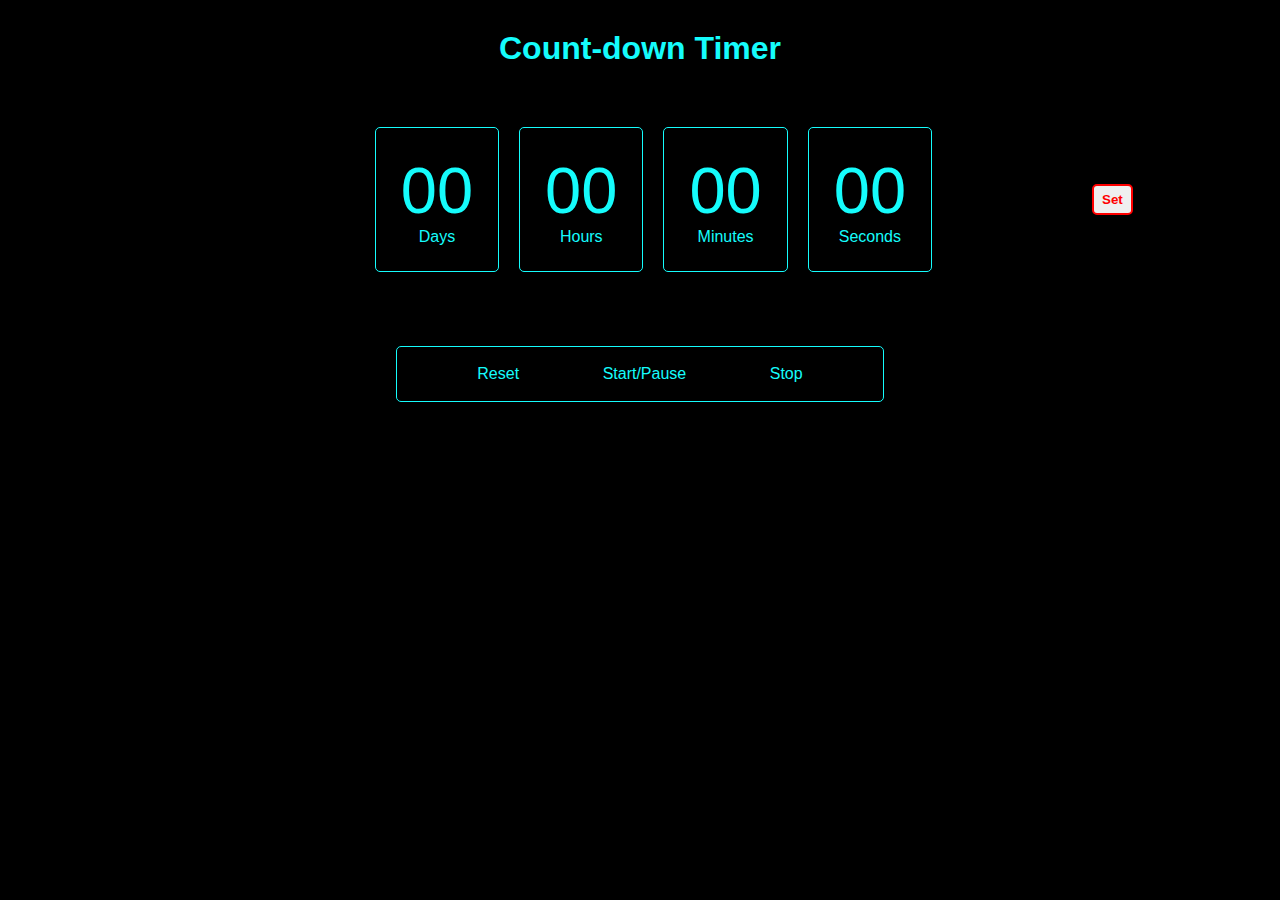
==== index.html @ 53bd9dba "Rename countdowntimer.html to index.html" ====
<!DOCTYPE html>
<html lang="en">
<head>
    <meta charset="UTF-8">
    <meta http-equiv="X-UA-Compatible" content="IE=edge" url=public/countdowntimer.html">
    <meta name="viewport" content="width=device-width, initial-scale=1.0">
    <title>Document</title>
    <link rel="stylesheet" href="countdowntimer.css">
    <script type="text/javascript" src="countdowntimer.js" defer></script>
</head>
<body>
    <header>
        <h1>Count-down Timer</h1>
    </header>
    <main>
        <div class="timer">
            <div class="time">
                <div class="days">
                    <input class="running" type="number"  maxlength="2" disabled oninput="moveon(0)" >
                    <p>00</p>
                    <span>Days</span>
                </div>
                <div class="hours">
                    <input class="running" type="number"  maxlength="2" disabled oninput="moveon(1)" >
                    <p>00</p>
                    <span>Hours</span>
                </div>
                <div class="minutes">
                    <input class="running" type="number"  maxlength="2" disabled oninput="moveon(2)" >
                    <p>00</p>
                    <span>Minutes</span>
                </div>
                <div class="seconds">
                    <input class="running" type="number"  maxlength="2" disabled oninput="moveon(3)" >
                    <p>00</p>
                    <span>Seconds</span>
                </div>
            </div>
            <div class="set">
                <button id="set">Set</button>
            </div>
        </div>
        
        <div class="control">
            <p id="reset">Reset</p>
            <p id="sorp">Start/Pause</p>
            <p id="stop">Stop</p>
        </div>
    </main>
</body>
</html>
---- countdowntimer.css ----
*{
    padding: 0px;
    margin: 0px;
    font-family: Arial, Helvetica, sans-serif;
    color: rgb(21, 252, 252)
}

body {
    background-color: black;
    display: flex;
    flex-direction: column;
    height: 100vh;
}

header {
    /* display: flex;
    justify-content: center; */

    padding: 30px;
    /* height: 25%; */
}

h1{
    text-align: center;
   
}


main{
    /* height: 75%; */
    margin-top: 20px;
    align-items: center;
    display: flex;
    flex-direction: column;
    /* justify-content: center; */
}

div.timer{
    width: 60%;
    display: flex;
    justify-content: space-between;
    align-items: center;
    margin-left: 17%;
}
div.timer .time{
    display: flex;
    justify-content: center;
}

.days,.hours,.minutes,.seconds{
    border: 1px solid rgb(21, 252, 252);
    padding: 25px;
    border-radius: 5px;
    margin: 10px;
    position: relative;
    overflow: clip;
    display: flex;
    flex-direction: column;
}

button#set{
    border: 2px solid red;
    color: red;
    padding: 6px 8px;
    font-weight: bold;
    border-radius: 5px;
    cursor: pointer;
}

button#set:hover{
    font-size: large;
}
button#set:focus{
    font-size: large;
}

.timer div p{
    font-weight:lighter;
    font-size: 65px;
}

input {
    position: absolute;
    width: calc(100% - 32px);
    height: 100%;
    border:none;
    outline: none;
    padding:1px 0px 10px 32px;
    border-radius: 5px;
    top: -10px;
    left: 0px;
    font-weight:lighter;
    font-size: 55px;
    background-color: white;
    color: black;
    filter: opacity(0);
}

.edit {
    filter: opacity(1);
}

.timer div span{
    text-align: center;
    z-index: 2;
}

div.control{
    margin-top: 5%;
    width: 38%;
    display: flex;
    justify-content: space-evenly;
    padding: 15px 0px;
    border: 1px solid rgb(21, 252, 252);
    border-radius: 5px;
}

.running{
    border: 1px solid red;
}

.control p{
    /* border: 1px solid rgb(21, 252, 252); */
    padding: 3px;
    cursor: pointer;
}

.control p:focus{
    /* border: 1px solid rgb(21, 252, 252); */
    padding: 3px;
    filter: brightness(50%);
}



/* .set {
    background-color: white;
    color: black;
    cu
} */
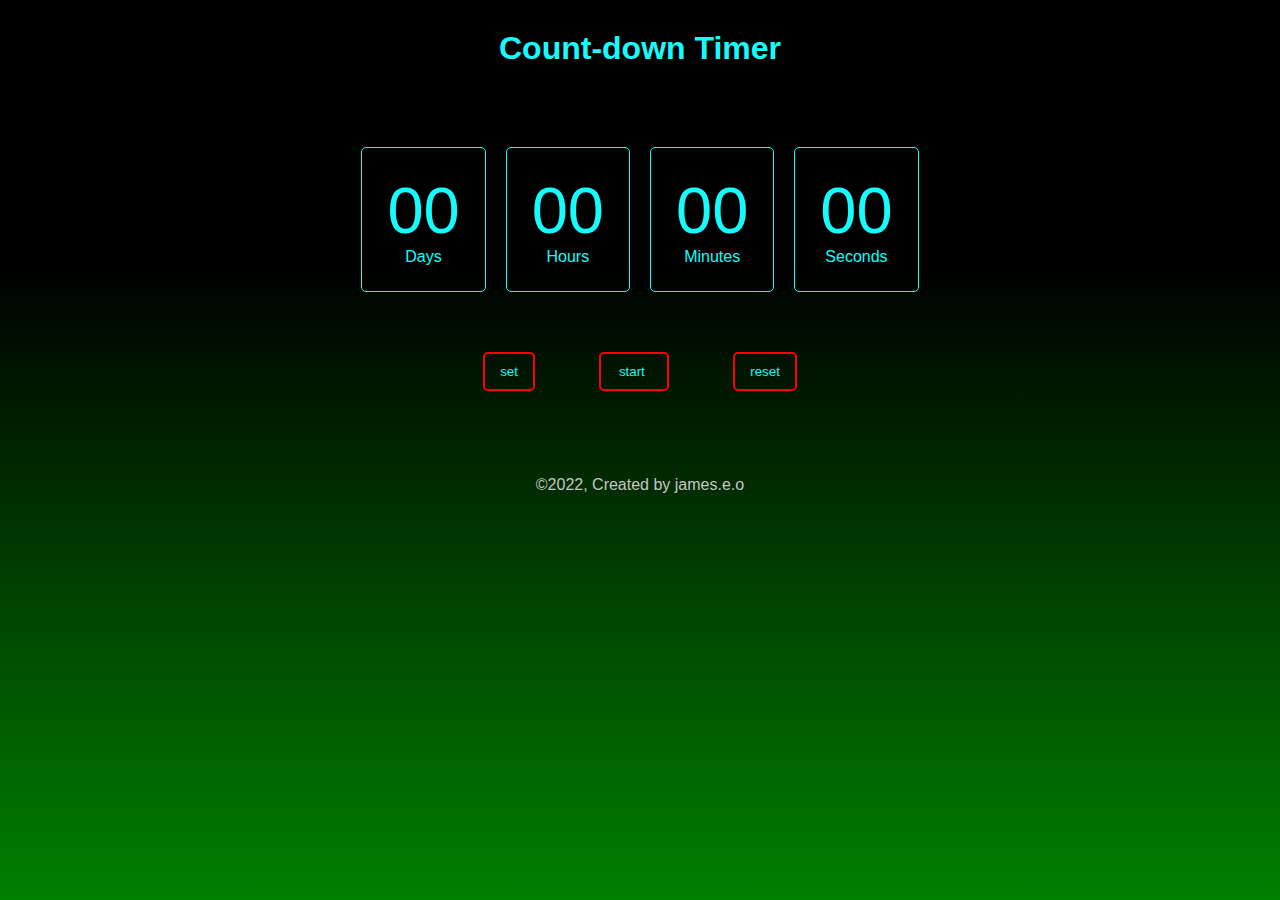
==== commit 618c169e: "Merge pull request #1 from astuteDev-jamie/main/master" ====
--- a/index.html
+++ b/index.html
@@ -36,16 +36,17 @@
                     <span>Seconds</span>
                 </div>
             </div>
-            <div class="set">
-                <button id="set">Set</button>
-            </div>
         </div>
         
         <div class="control">
-            <p id="reset">Reset</p>
-            <p id="sorp">Start/Pause</p>
-            <p id="stop">Stop</p>
+            <button id="set">set</button>
+            <button id="sorp">
+                <div id="start">start</div>
+                <div id="pause" class="opacity">pause</div>
+            </button>
+            <button id="reset">reset</button>   
         </div>
     </main>
+    <footer><p>&copy;2022, Created by james.e.o </p></footer>
 </body>
 </html>
--- a/countdowntimer.css
+++ b/countdowntimer.css
@@ -6,42 +6,31 @@
 }
 
 body {
-    background-color: black;
+    background:linear-gradient(black 30%, green );
     display: flex;
     flex-direction: column;
     height: 100vh;
+    /* justify-content: space-around; */
 }
 
 header {
-    /* display: flex;
-    justify-content: center; */
-
     padding: 30px;
-    /* height: 25%; */
-}
-
-h1{
+}
+
+h1 {
     text-align: center;
-   
-}
-
+}
 
 main{
-    /* height: 75%; */
     margin-top: 20px;
     align-items: center;
-    display: flex;
     flex-direction: column;
-    /* justify-content: center; */
 }
 
 div.timer{
-    width: 60%;
-    display: flex;
-    justify-content: space-between;
-    align-items: center;
-    margin-left: 17%;
-}
+    margin:20px auto;
+}
+
 div.timer .time{
     display: flex;
     justify-content: center;
@@ -56,22 +45,6 @@
     overflow: clip;
     display: flex;
     flex-direction: column;
-}
-
-button#set{
-    border: 2px solid red;
-    color: red;
-    padding: 6px 8px;
-    font-weight: bold;
-    border-radius: 5px;
-    cursor: pointer;
-}
-
-button#set:hover{
-    font-size: large;
-}
-button#set:focus{
-    font-size: large;
 }
 
 .timer div p{
@@ -96,45 +69,140 @@
     filter: opacity(0);
 }
 
+input:focus ~ span {
+    color: black;
+}
+
 .edit {
     filter: opacity(1);
 }
 
-.timer div span{
+/* .visible {
+    color: black;
+} */
+
+.time div span{
     text-align: center;
     z-index: 2;
 }
 
 div.control{
-    margin-top: 5%;
-    width: 38%;
-    display: flex;
-    justify-content: space-evenly;
+    margin: 35px auto;
+    width: 50%;
     padding: 15px 0px;
-    border: 1px solid rgb(21, 252, 252);
-    border-radius: 5px;
+    border-radius: 5px;
+    display: flex;
+    justify-content: center;
 }
 
 .running{
     border: 1px solid red;
 }
 
-.control p{
-    /* border: 1px solid rgb(21, 252, 252); */
-    padding: 3px;
+.control button{
+    border: 2px solid red;
+    color: cyan;
+    display: inline-block;
+    padding: 10px 15px;
+    font-weight: lighter;
+    border-radius: 5px;
     cursor: pointer;
-}
-
-.control p:focus{
-    /* border: 1px solid rgb(21, 252, 252); */
-    padding: 3px;
-    filter: brightness(50%);
-}
-
-
-
-/* .set {
-    background-color: white;
-    color: black;
-    cu
-} */+    position: relative;
+    margin: 0px 5%;
+    background-color: inherit;
+}
+
+.control button:focus{
+    border: 2px solid orange;
+    color:white;
+}
+
+.control button:hover {
+    border: 2px solid orangered;
+    color: white;
+}
+
+#start{
+    position: absolute;
+    padding-left:3px ;
+}
+
+.vibrator{
+    transform: translateX(3px);
+}
+
+.redeffect {
+    filter: brightness(165%);
+    border: 1px solid red;
+    color: red;
+}
+
+.redeffecttext {
+    filter: brightness(175%);
+    color: red;
+}
+
+.opacity {
+    filter: opacity(0);
+}
+
+.fadein {
+    filter: opacity(1);
+}
+
+.fadeout {
+    filter: opacity(0);
+}
+
+footer {
+    margin: 35px auto 0px;
+}
+
+footer p {
+    color: rgb(197, 197, 198);
+}
+
+@media 
+        (max-width:562px)
+{
+    .timer div p {
+        font-size: calc(11.6vmin - 3px);
+    }
+
+    .days,.hours,.minutes,.seconds{
+        padding:calc(5vmin - 5.7px)
+    }
+
+    .time div span{
+        font-size: calc(3vmin - 2px);
+        text-align: center;
+    }
+
+    input {
+        padding:5px calc(4vmin + 4px) 3vmin calc(5.7vmin - 6px);
+        font-size: calc(9.98vmin - 4px);
+        left: 0px;
+        border-right: 55px solid white;
+        width: calc(20.2vmin - 4px);
+    }
+
+    div.control {
+        width: calc(50% - 20px)
+    }
+
+    .control button{
+        font-weight: bold;
+        padding: 7px 12px;
+        font-size: calc(4vmin - 6px);
+    }
+
+    h1 {
+        font-size: calc(6vmin - 2px);
+    }
+    
+    footer p {
+        color: rgb(197, 197, 198);
+        font-size: calc(5vmin - 1.5px);
+    }
+
+}
